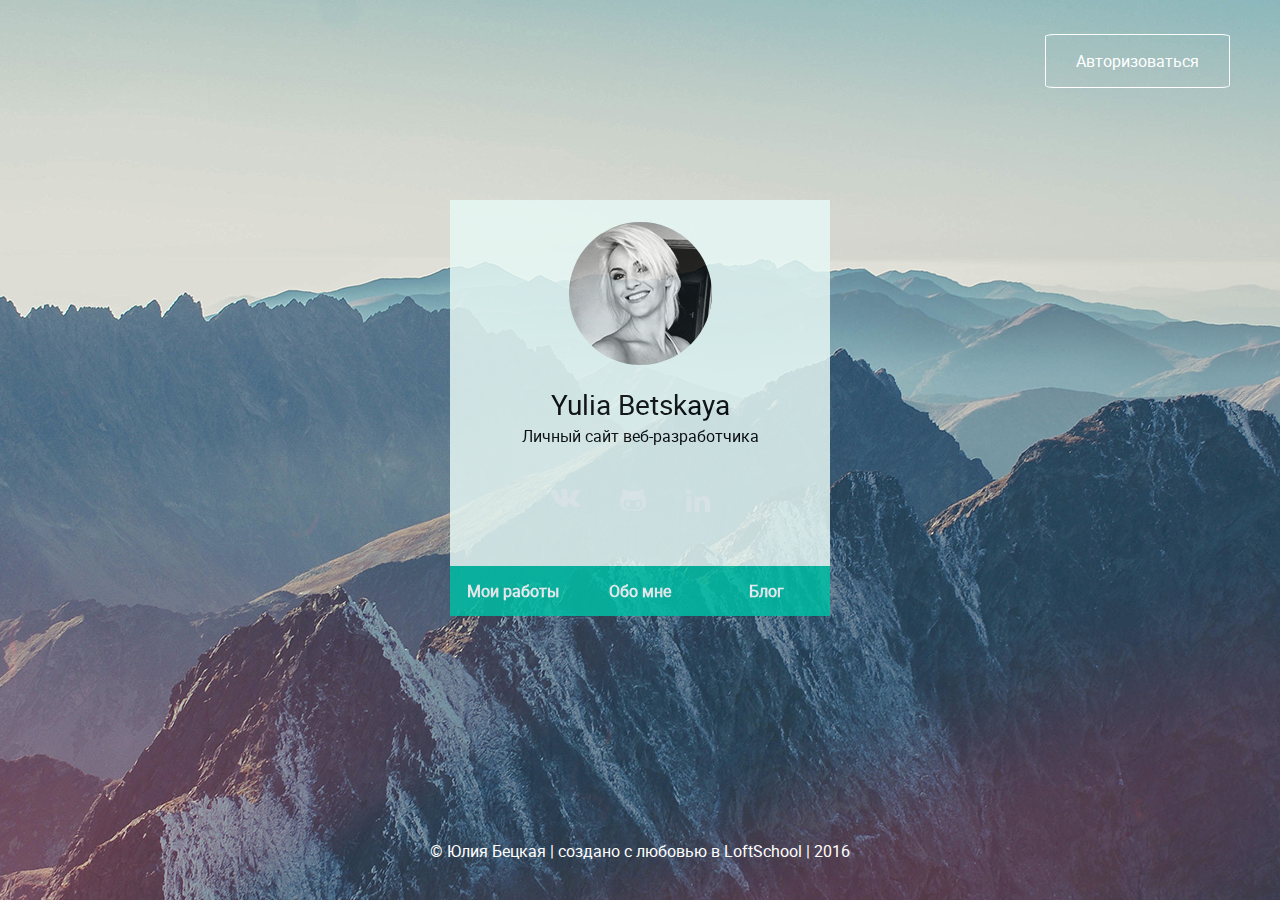
==== author.html @ c5612cf9 "Initial commit" ====
<!DOCTYPE html>
<html>
  <head>
    <meta charset="utf-8">
    <title>Author</title>
    <meta content="" name="author">
    <meta content="" name="description">
    <meta content="" name="keywords">
    <meta content="width=device-width, initial-scale=1" name="viewport">
    <meta content="ie=edge" http-equiv="x-ua-compatible">
    <link rel="stylesheet" href="assets/css/font-awesome.min.css">
    <link rel="stylesheet" href="assets/css/foundation.css">
    <link rel="stylesheet" href="assets/css/app.css">
    <link rel="stylesheet" href="assets/fonts/*.*">
    <script src="assets/js/foundation.js" defer></script>
    <script src="assets/js/app.js" defer></script><!--[if lt IE 9]>
    <script src="http://cdnjs.cloudflare.com/ajax/libs/html5shiv/3.7.2/html5shiv.min.js"></script><![endif]-->
  </head>
  <body>
    <div class="container__author">
      <div class="author__header"><a class="author__btn" href="#back">Авторизоваться</a></div>
      <div class="flip-container" ontouchstart="this.classList.toggle('hover');">
        <div class="flipper">
          <div class="front">
            <div class="user__author">
              <div class="user__author-avatar">
                <div class="user__author-pic"><img class="user__author-img" src="assets/img/ava.jpg" alt=""></div>
              </div>
              <div class="user__author-info">
                <div class="user__author-info-name">
                  <p class="user__author-name">Yulia Betskaya</p>
                </div>
                <div class="ser__author-info-custom">
                  <p>Личный сайт веб-разработчика</p>
                </div>
              </div>
            </div>
            <div class="socials__author">
              <div class="socials">
                <ul class="socials__list-header">
                  <li class="socials__item"><a class="socials__link" href="https://vk.com/kbicbka"><img class="socials__icon-vk" src="assets/css/sprite/vk.svg" alt=""></a></li>
                  <li class="socials__item"><a class="socials__link" href="https://github.com/yuliabeckaya"><img class="socials__icon-github" src="assets/css/sprite/github.svg" alt=""></a></li>
                  <li class="socials__item"><a class="socials__link" href="https://www.linkedin.com/russkiy"><img class="socials__icon-in" src="assets/css/sprite/in.svg" alt=""></a></li>
                </ul>
              </div>
            </div>
            <div id="front_btn">
              <p>
                <input type="button" value="Мои работы" onclick="works.html">
              </p>
              <p>
                <input type="button" value="Обо мне" onclick="hompage.html">
              </p>
              <p>
                <input type="button" value="Блог" onclick="blog.html">
              </p>
            </div>
          </div>
          <div class="back">
            <div class="clr">
              <div id="login">
                <form action="javascript:void(0);" method="get">
                  <fieldset class="clearfix">
                    <p><span class="fontawesome-user"></span>
                      <input type="text" value="Логин" onblur="if(this.value == '') this.value = 'Логин'" onfocus="if(this.value == 'Логин') this.value = ''" required="">
                    </p>
                    <p><span class="fontawesome-key"></span>
                      <input type="password" value="Пароль" onblur="if(this.value == '') this.value = 'Пароль'" onfocus="if(this.value == 'Пароль') this.value = ''" required="">
                    </p>
                  </fieldset>
                </form>
              </div>
            </div>
            <div id="back_btn">
              <p><a class="back_btn" href="homepage.html">На главную</a></p>
              <p>
                <input type="submit" value="Войти">
              </p>
            </div>
          </div>
        </div>
      </div>
    </div>
    <div class="footer__author">
      <p>© Юлия Бецкая | создано с любовью в LoftSchool | 2016</p>
    </div>
  </body>
</html>
---- assets/css/app.css ----
@charset "UTF-8";
@import url(http://weloveiconfonts.com/api/?family=fontawesome);
@import url(http://weloveiconfonts.com/api/?family=fontawesome);
body {
  margin: 0; }

[class*="fontawesome-"]:before {
  font-family: 'FontAwesome', sans-serif; }

.triangle__left:after, .navigation-item:after, .socials__item:after, .triangle__left:before, .navigation-item:before, .socials__item:before {
  content: "";
  display: table; }

.triangle__left:after, .navigation-item:after, .socials__item:after {
  clear: both; }

html {
  font-size: 16px; }

* {
  margin: 0;
  padding: 0; }

body {
  font-family: "bernier_regularregular", sans-serif;
  -webkit-font-smoothing: antialiased;
  line-height: 1.42;
  background: #efeee9; }

html, body {
  width: 100%;
  height: 100%; }

.wrapper {
  min-height: 100%;
  overflow: hidden;
  position: relative;
  -webkit-box-flex: 1;
      -ms-flex: 1 0 auto;
          flex: 1 0 auto;
  margin: 0 auto; }

.wrapper:after {
  content: "";
  height: 180px;
  display: block; }

.content {
  -webkit-box-flex: 1;
      -ms-flex: 1 0 auto;
          flex: 1 0 auto; }

.footer {
  -webkit-box-flex: 0;
      -ms-flex: 0 0 auto;
          flex: 0 0 auto; }

.container {
  width: 1800px;
  margin: 0 auto; }

h1, h2 {
  font-weight: normal;
  margin: 0;
  text-align: center; }

h1 {
  font-family: 'bernier_regularregular';
  font-size: 63px; }

h2 {
  font-family: 'bernier_regularregular';
  font-size: 35px; }

h3 {
  font-family: 'robotomedium';
  font-size: 28px;
  font-weight: normal;
  margin: 0; }

p {
  font-family: 'robotoregular';
  font-size: 16px;
  margin-top: 0; }

ul {
  padding: 0;
  margin: 0; }

li {
  list-style: none; }

[class*="fontawesome-"]:before {
  font-family: 'FontAwesome', sans-serif; }

.triangle__left:after, .navigation-item:after, .socials__item:after, .triangle__left:before, .navigation-item:before, .socials__item:before {
  content: "";
  display: table; }

.triangle__left:after, .navigation-item:after, .socials__item:after {
  clear: both; }

.container {
  position: relative;
  max-width: 1800px; }

.header {
  height: 600px;
  background-image: url("bg_about.png");
  background-position: center;
  background-size: cover; }

.bg__header {
  position: absolute;
  margin: 5% 0 0 20%; }

.header__right, .header__left {
  width: 50%;
  float: left; }

.header__items {
  padding: 30px 30px 0 30px;
  margin-bottom: 120px; }

.header__right {
  text-align: right; }

.user {
  text-align: center;
  left: 0;
  vertical-align: middle;
  margin-bottom: 130px; }

.user__avatar {
  display: inline-block;
  vertical-align: middle;
  height: 143px;
  width: 143px;
  background-color: #fff;
  border-radius: 50%;
  -webkit-border-radius: 50%;
  -moz-border-radius: 50%;
  overflow: hidden;
  margin-bottom: 20px; }

.user__avatar-pic {
  display: block; }

.user__info-name {
  font-size: 35px;
  color: #fff;
  font-family: 'robotomedium'; }

.user__info-custom {
  font-size: 16px;
  color: #fff; }

.arrow__down {
  text-align: center; }

.user__name {
  display: inline-block;
  vertical-align: middle;
  max-width: 15.625rem; }

.triangle {
  height: 160px;
  margin-top: -96px; }

.triangle__left {
  width: 0;
  height: 0;
  border-style: solid;
  border-width: 160px 0 0 960px;
  border-color: transparent transparent transparent #efeee9;
  float: left; }

.triangle__right {
  width: 0;
  height: 0;
  border-style: solid;
  border-width: 0 0 160px 960px;
  border-color: transparent transparent #efeee9 transparent;
  margin-left: 50%; }

footer {
  height: 140px;
  background-color: #373e42;
  margin-top: -140px; }

.footer__up {
  height: 75px; }

.navigation-item {
  font-size: 16px;
  float: left;
  padding: 20px;
  font-family: 'robotomedium'; }

.navigation-link {
  text-decoration: none;
  color: #fff; }
  .navigation-link:hover {
    color: #009688; }

.copyright {
  line-height: 16px;
  color: #d7dada;
  position: absolute;
  left: 0;
  top: 18px; }

.icons {
  text-align: right; }

.footer__text {
  color: #fff;
  font-size: 16px;
  padding-top: 30px;
  opacity: .5; }

.footer__text-left {
  text-align: left;
  width: 50%;
  display: inline-block; }

.footer__text-right {
  text-align: right;
  width: 50%;
  display: inline-block;
  float: right; }

@font-face {
  font-family: 'bernier_regularregular';
  src: url("bernierregular-regular-webfont.woff2") format("woff2"), url("bernierregular-regular-webfont.woff") format("woff"), url("bernierregular-regular-webfont.svg#bernier_regularregular") format("svg");
  font-weight: normal;
  font-style: normal; }

@font-face {
  font-family: 'robotomedium';
  src: url("roboto-medium-webfont.woff2") format("woff2"), url("roboto-medium-webfont.woff") format("woff"), url("roboto-medium-webfont.svg#robotomedium") format("svg");
  font-weight: normal;
  font-style: normal; }

@font-face {
  font-family: 'robotomedium_italic';
  src: url("roboto-mediumitalic-webfont.woff2") format("woff2"), url("roboto-mediumitalic-webfont.woff") format("woff"), url("roboto-mediumitalic-webfont.svg#robotomedium_italic") format("svg");
  font-weight: normal;
  font-style: normal; }

@font-face {
  font-family: 'robotoregular';
  src: url("roboto-regular-webfont.woff2") format("woff2"), url("roboto-regular-webfont.woff") format("woff"), url("roboto-regular-webfont.svg#robotoregular") format("svg");
  font-weight: normal;
  font-style: normal; }

@font-face {
  font-family: 'fontawesomeregular';
  src: url("fontawesome-webfont.woff2") format("woff2"), url("fontawesome-webfont.woff") format("woff"), url("fontawesome-webfont.svg#fontawesomeregular") format("svg");
  font-weight: normal;
  font-style: normal; }

.author__wrapper {
  position: absolute;
  top: 0;
  left: 0;
  right: 0;
  bottom: 0;
  min-width: 0;
  text-align: center; }
  .author__wrapper:after {
    content: "";
    display: inline-block;
    vertical-align: middle;
    height: 100%;
    width: 0; }

.author {
  overflow: hidden;
  border-radius: 20px;
  padding-top: 5.625rem;
  background: #fff; }

.author__info {
  vertical-align: middle;
  display: inline-block;
  width: 18.75rem;
  text-align: center;
  position: relative; }

.author__avatar {
  width: 8.75rem;
  height: 8.75rem;
  border-radius: 50%;
  overflow: hidden;
  border: 2px solid #d6d6d6;
  display: block;
  position: absolute;
  left: 50%;
  margin-left: -4.375rem;
  margin-top: -4.375rem; }
  .author__avatar img {
    max-width: 100%;
    max-height: 100%; }

.author__info-name {
  padding: 0 3.125rem;
  margin-bottom: 1.25rem;
  font-size: 1.3125rem; }

.author__btn {
  padding: 1.25rem 0;
  text-align: center; }

.author__avatar {
  display: inline-block;
  padding: 0.625rem 0.9375rem;
  border: 3px solid #fff;
  color: #fff;
  text-decoration: none;
  border-radius: 50px;
  font-size: 1rem; }

.about {
  display: -webkit-box;
  display: -ms-flexbox;
  display: flex;
  -ms-flex-flow: row wrap;
      flex-flow: row wrap;
  -webkit-box-pack: center;
      -ms-flex-pack: center;
          justify-content: center;
  -webkit-box-align: strech;
      -ms-flex-align: strech;
          align-items: strech;
  height: 830px;
  padding-top: 20px; }

.about__left, .about__right {
  width: 50%;
  display: -webkit-box;
  display: -ms-flexbox;
  display: flex;
  -ms-flex-flow: row wrap;
      flex-flow: row wrap;
  -webkit-box-pack: center;
      -ms-flex-pack: center;
          justify-content: center;
  -webkit-box-align: strech;
      -ms-flex-align: strech;
          align-items: strech; }

.about__me, .about__item {
  -ms-flex-line-pack: start;
      align-content: flex-start;
  width: 50%; }

.about__me-foto {
  width: 443px;
  height: 390px;
  background-image: url("foto.jpg");
  background-position: center;
  background-size: cover; }

.skills {
  width: 100%;
  padding-left: 36px; }

.text {
  margin-top: 50px;
  padding-bottom: 70px; }

.frontend_item {
  display: inline-block;
  padding: 20px; }

.frontend {
  padding-left: 50px; }

.g-circles {
  fill: none;
  stroke-width: 15; }

.sector {
  stroke-dasharray: 0 722;
  -webkit-transition: all 1s;
  transition: all 1s; }

.g-circles:hover .sector {
  stroke-dasharray: 150 283; }

.content__works {
  display: -webkit-box;
  display: -ms-flexbox;
  display: flex;
  -webkit-box-orient: horizontal;
  -webkit-box-direction: normal;
      -ms-flex-direction: row;
          flex-direction: row;
  -webkit-box-pack: center;
      -ms-flex-pack: center;
          justify-content: center;
  -webkit-box-align: start;
      -ms-flex-align: start;
          align-items: flex-start;
  -ms-flex-wrap: wrap;
      flex-wrap: wrap;
  height: 940px; }

.content__works-left, .content__works-right {
  width: 50%;
  text-align: center;
  position: relative; }

.content__works-info {
  text-align: center;
  width: 430px;
  margin-top: 270px;
  position: absolute;
  margin-left: 30%; }

.content__works-info-skills, .content__works-info-btn {
  padding: 20px 0 20px 0; }

.btn {
  font-family: 'robotomedium';
  text-decoration: none;
  color: #fff;
  background-color: #009688;
  padding: 20px;
  border-radius: 7%; }

.content__works-right-display {
  height: 585px;
  background-size: cover;
  background-color: #EFEBE0; }

.content__works-right-controls {
  background-color: #EFEBE0; }

.content__works-right-display-img {
  height: 500px; }

.content__works-right-controls-item {
  height: 210px;
  width: 475px; }

.work-4, .work-3, .work-2 {
  height: 210px; }

.work-3 {
  display: none; }

.map {
  height: 930px;
  background-image: url(map.png);
  background-position: center;
  background-size: cover;
  padding-top: 250px; }

.contacts {
  width: 380px;
  height: 300px;
  margin: 0 auto;
  background: #e5f7f4;
  opacity: .8;
  border-radius: 3%;
  padding: 20px 0px 0px 0px; }

.contacts-text {
  margin-left: 50px; }

.contants_content {
  padding: 30px; }

.cnt-icon {
  width: 30px;
  height: 30px; }

.cnt-text {
  width: 325px;
  height: 50px;
  margin-left: 20px; }

.cnt {
  display: -webkit-box;
  display: -ms-flexbox;
  display: flex;
  -ms-flex-flow: row nowrap;
      flex-flow: row nowrap; }

.triangle__blog {
  background-color: #009688;
  background-image: url("sprite/blog_header.svg");
  background-repeat: no-repeat;
  background-position: 50% 50%;
  height: 160px;
  margin: 0 auto; }

.user__blog {
  text-align: center;
  left: 0;
  vertical-align: middle;
  margin-bottom: 112px; }

.maincontainer__blog {
  width: 80%;
  height: 100%;
  margin: 0 auto; }

.container__blog {
  margin: 0 auto;
  display: -webkit-box;
  display: -ms-flexbox;
  display: flex;
  -webkit-box-orient: horizontal;
  -webkit-box-direction: normal;
      -ms-flex-direction: row;
          flex-direction: row;
  -ms-flex-wrap: wrap;
      flex-wrap: wrap; }

.navigation__blog, .sidebar {
  display: -webkit-box;
  display: -ms-flexbox;
  display: flex;
  -webkit-box-orient: vertical;
  -webkit-box-direction: normal;
      -ms-flex-direction: column;
          flex-direction: column;
  -ms-flex-wrap: nowrap;
      flex-wrap: nowrap; }

.sidebar {
  width: 20%; }

.navigation__blog-link {
  text-decoration: none;
  text-align: right;
  margin: 0 50px 50px 50px;
  padding: 20px;
  color: #373e42;
  font-family: 'robotoregular', sans-serif; }
  .navigation__blog-link:hover {
    border-right: 2px solid #009688; }

.blog__title, .blog__date, .blog__text {
  padding-top: 20px; }

.blog__title {
  text-align: left; }

.blog__date {
  color: #00bfa5; }

.blog {
  width: 80%; }

.menu {
  background-color: #009688;
  opacity: .5;
  height: 100%;
  text-align: center; }

.menu__item {
  padding: 50px;
  font-size: 60px;
  text-decoration: none;
  color: #fff; }

.menu__list {
  padding-top: 10%; }

.socials__list-header {
  display: inline-block;
  vertical-align: top;
  margin-left: -20px; }

.socials__item {
  display: inline-block;
  vertical-align: middle;
  float: left;
  padding: 20px; }

.socials__icon-vk:hover {
  background-image: url("sprite/vk_hover.svg"); }

.socials__icon-github:hover {
  background-image: url("sprite/github_hover.svg"); }

.socials__icon-in:hover {
  background-image: url("sprite/in_hover.svg"); }

.container__author {
  background-image: url("bg_author.png");
  height: 900px;
  background-position: center;
  background-size: cover; }

.author__header {
  height: 150px;
  text-align: right;
  padding: 50px 50px 0 0; }

.author__btn {
  width: 184px;
  height: 44px;
  border: 1px solid #fff;
  border-radius: 5%;
  font-family: 'robotoregular';
  text-decoration: none;
  color: #fff;
  padding: 15px 30px; }
  .author__btn:hover {
    color: #009688;
    border: 1px solid #009688; }

/* entire container, keeps perspective */
.flip-container {
  -webkit-perspective: 1000px;
          perspective: 1000px;
  margin: 0 auto; }

/* flip the pane when hovered */
.flip-container:hover .flipper, .flip-container.hover .flipper {
  -webkit-transform: rotateY(180deg);
          transform: rotateY(180deg); }

.flip-container, .front, .back {
  width: 380px;
  height: 410px; }

/* flip speed goes here */
.flipper {
  -webkit-transition: 0.6s;
  transition: 0.6s;
  -webkit-transform-style: preserve-3d;
          transform-style: preserve-3d;
  position: relative; }

/* hide back of pane during swap */
.front, .back {
  -webkit-backface-visibility: hidden;
          backface-visibility: hidden;
  background: #e5f7f4;
  opacity: .85;
  position: absolute;
  top: 0;
  left: 0; }

/* front pane, placed above back */
.front {
  z-index: 2;
  /* for firefox 31 */
  -webkit-transform: rotateY(0deg);
          transform: rotateY(0deg); }

.user__author {
  text-align: center;
  left: 0;
  vertical-align: middle;
  margin: 22px auto; }

.user__author-avatar {
  display: inline-block;
  vertical-align: middle;
  height: 143px;
  width: 143px;
  background-color: #fff;
  border-radius: 50%;
  -webkit-border-radius: 50%;
  -moz-border-radius: 50%;
  overflow: hidden;
  margin-bottom: 20px; }

.user__author-pic {
  display: block; }

.user__author-info-name, .user__author-info-custom {
  font-color: #373e42;
  font-family: 'robotoregular'; }

.user__author-name {
  font-size: 28px; }

.socials__author {
  text-align: center;
  margin-bottom: 28px; }

/* back, initially hidden pane */
.back {
  -webkit-transform: rotateY(180deg);
          transform: rotateY(180deg); }

input {
  border: none;
  padding: 0;
  -webkit-appearance: none;
  font-family: 'robotoregular'; }

/* ---------- LOGIN ---------- */
#login {
  margin: 114px auto;
  width: 280px; }

#login form span {
  background-color: #363b41;
  color: #fff;
  display: block;
  float: left;
  height: 50px;
  line-height: 50px;
  text-align: center;
  width: 50px; }

#login form input {
  height: 50px;
  outline: none; }

#login form input[type="text"], input[type="password"] {
  background-color: #fff;
  border-radius: 0px 3px 3px 0px;
  -moz-border-radius: 0px 3px 3px 0px;
  -webkit-border-radius: 0px 3px 3px 0px;
  margin-bottom: 1em;
  padding: 0 16px;
  width: 198px; }

#login form input:focus {
  color: #fff; }

#back_btn, #front_btn {
  display: -webkit-box;
  display: -ms-flexbox;
  display: flex;
  -ms-flex-flow: row nowrap;
      flex-flow: row nowrap; }

#front_btn input[type="button"],
#back_btn input[type="button"] {
  font-weight: bold;
  color: #fff;
  background-color: #00bfa5;
  cursor: pointer;
  width: 126.7px;
  height: 50px; }

#back_btn input[type="submit"],
#back_btn input[type="button"] {
  font-weight: bold;
  color: #fff;
  background-color: #00bfa5;
  cursor: pointer;
  width: 190px;
  height: 50px; }

#front_btn input[type="button"]:hover,
#back_btn input[type="button"]:hover,
#back_btn input[type="submit"]:hover {
  background-color: #009688; }

#login > p {
  text-align: center; }

#login > p span {
  padding-left: 5px; }

#login fieldset {
  border: none;
  margin: 0;
  padding: 0; }

.footer__author {
  height: 60px;
  margin-top: -60px;
  text-align: center;
  color: #fff; }

.reviews {
  height: 1140px;
  min-width: 900px;
  background-image: url("bg_works.png");
  background-size: cover; }

.fontawesome-quote-left {
  color: #dee0e0; }

.reviews__content {
  display: -webkit-box;
  display: -ms-flexbox;
  display: flex;
  -ms-flex-flow: row wrap;
      flex-flow: row wrap;
  -webkit-box-pack: center;
      -ms-flex-pack: center;
          justify-content: center;
  margin: 50px 0; }

.reviews-left, .reviews-right {
  width: 400px;
  margin: 0 20px; }

.review__author {
  display: -webkit-box;
  display: -ms-flexbox;
  display: flex;
  -ms-flex-flow: row nowrap;
      flex-flow: row nowrap; }

.review__author-img {
  display: inline-block;
  vertical-align: middle;
  height: 43px;
  width: 43px;
  background-color: #fff;
  border-radius: 50%;
  -webkit-border-radius: 50%;
  -moz-border-radius: 50%;
  overflow: hidden;
  margin-bottom: 20px; }

.contact__form__wrapper {
  width: 380px;
  height: 436px;
  margin: 0 auto;
  top: 0;
  left: 0;
  overflow: hidden;
  border-radius: 10px;
  position: relative; }

.contact__form-blur {
  width: 100%;
  height: 100%;
  background-image: url("bg_works.png");
  -webkit-filter: blur(20px);
          filter: blur(20px); }

.contact__form {
  width: 380px;
  height: 436px;
  margin: -436px auto;
  top: 0;
  left: 0;
  overflow: hidden;
  border-radius: 10px;
  position: relative; }

.contacts__btn {
  margin: 0 auto; }

/* Стили формы */
#application {
  width: 340px;
  margin: 0 auto; }

/*Стили полей для ввода*/
#applicationName, #applicationEmail {
  width: 94%;
  height: 50px;
  background-color: #fff;
  margin-top: 25px;
  border: 1px solid #fff;
  border-radius: 5%;
  -webkit-border-radius: 5%;
  -moz-border-radius: 5%;
  color: #373e42;
  font-family: 'robotoregular';
  padding-left: 25px; }

textarea {
  width: 94%;
  height: 106px;
  background-color: #fff;
  margin: 25px 0 25px 0;
  padding: 20px 0 0 25px;
  border: 1px solid #fff;
  border-radius: 5%;
  -webkit-border-radius: 5%;
  -moz-border-radius: 5%;
  color: #373e42;
  font-family: 'robotoregular'; }

/*Стили полей при клике по ним*/
/*Стили текста, выводящегося в placeholder*/
::-webkit-input-placeholder {
  color: #373e42;
  font-family: 'robotoregular', sans-serif;
  text-shadow: 0 1px 1px rgba(0, 0, 0, 0.3); }

::-moz-placeholder {
  color: #373e42;
  font-family: 'robotoregular', sans-serif;
  text-shadow: 0 1px 1px rgba(0, 0, 0, 0.3); }

/* Firefox 19+ */
:-moz-placeholder {
  color: #373e42;
  font-family: 'robotoregular', sans-serif;
  text-shadow: 0 1px 1px rgba(0, 0, 0, 0.3); }

/* Firefox 18- */
:-ms-input-placeholder {
  color: #373e42;
  font-family: 'robotoregular', sans-serif;
  text-shadow: 0 1px 1px rgba(0, 0, 0, 0.3); }

::-webkit-input-placeholder {
  color: #373e42;
  text-shadow: 0 1px 1px rgba(0, 0, 0, 0.3); }

::-moz-placeholder {
  color: #373e42;
  text-shadow: 0 1px 1px rgba(0, 0, 0, 0.3); }

::placeholder {
  color: #373e42;
  text-shadow: 0 1px 1px rgba(0, 0, 0, 0.3); }

/*# sourceMappingURL=[data-uri] */
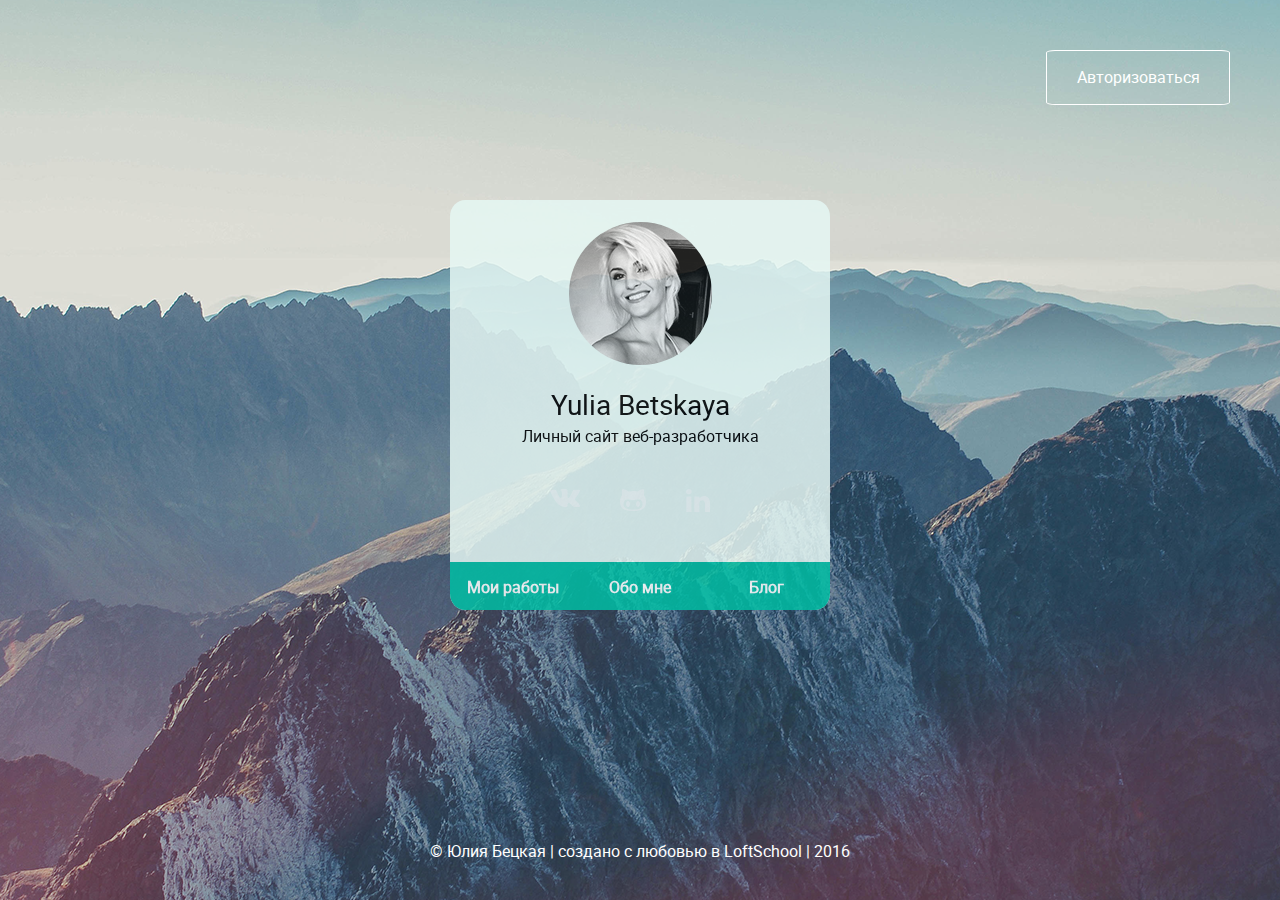
==== commit 32a665f2: "commit4" ====
--- a/author.html
+++ b/author.html
@@ -18,13 +18,15 @@
   </head>
   <body>
     <div class="container__author">
-      <div class="author__header"><a class="author__btn" href="#back">Авторизоваться</a></div>
-      <div class="flip-container" ontouchstart="this.classList.toggle('hover');">
+      <div class="author__header">
+        <button class="author__btn" onclick="document.querySelector('#flip-toggle').classList.toggle('hover');">Авторизоваться</button>
+      </div>
+      <div class="flip-container" id="flip-toggle">
         <div class="flipper">
           <div class="front">
             <div class="user__author">
               <div class="user__author-avatar">
-                <div class="user__author-pic"><img class="user__author-img" src="assets/img/ava.jpg" alt=""></div>
+                <div class="user__author-pic"><img class="user__author-img" src="assets/css/img/ava.jpg" alt=""></div>
               </div>
               <div class="user__author-info">
                 <div class="user__author-info-name">
@@ -46,13 +48,13 @@
             </div>
             <div id="front_btn">
               <p>
-                <input type="button" value="Мои работы" onclick="works.html">
+                <input type="button" value="Мои работы" onclick="parent.location='works.html'">
               </p>
               <p>
-                <input type="button" value="Обо мне" onclick="hompage.html">
+                <input type="button" value="Обо мне" onclick="parent.location='index.html'">
               </p>
               <p>
-                <input type="button" value="Блог" onclick="blog.html">
+                <input type="button" value="Блог" onclick="parent.location='blog.html'">
               </p>
             </div>
           </div>
@@ -72,7 +74,9 @@
               </div>
             </div>
             <div id="back_btn">
-              <p><a class="back_btn" href="homepage.html">На главную</a></p>
+              <p>
+                <input type="button" value="Главная" onclick="parent.location='index.html'">
+              </p>
               <p>
                 <input type="submit" value="Войти">
               </p>
--- a/assets/css/app.css
+++ b/assets/css/app.css
@@ -106,7 +106,7 @@
 
 .header {
   height: 600px;
-  background-image: url("bg_about.png");
+  background-image: url("img/bg_about.png");
   background-position: center;
   background-size: cover; }
 
@@ -216,7 +216,6 @@
 .footer__text {
   color: #fff;
   font-size: 16px;
-  padding-top: 30px;
   opacity: .5; }
 
 .footer__text-left {
@@ -232,31 +231,31 @@
 
 @font-face {
   font-family: 'bernier_regularregular';
-  src: url("bernierregular-regular-webfont.woff2") format("woff2"), url("bernierregular-regular-webfont.woff") format("woff"), url("bernierregular-regular-webfont.svg#bernier_regularregular") format("svg");
+  src: url("fonts/bernierregular-regular-webfont.woff2") format("woff2"), url("fonts/bernierregular-regular-webfont.woff") format("woff"), url("fonts/bernierregular-regular-webfont.svg#bernier_regularregular") format("svg");
   font-weight: normal;
   font-style: normal; }
 
 @font-face {
   font-family: 'robotomedium';
-  src: url("roboto-medium-webfont.woff2") format("woff2"), url("roboto-medium-webfont.woff") format("woff"), url("roboto-medium-webfont.svg#robotomedium") format("svg");
+  src: url("fonts/roboto-medium-webfont.woff2") format("woff2"), url("fonts/roboto-medium-webfont.woff") format("woff"), url("fonts/roboto-medium-webfont.svg#robotomedium") format("svg");
   font-weight: normal;
   font-style: normal; }
 
 @font-face {
   font-family: 'robotomedium_italic';
-  src: url("roboto-mediumitalic-webfont.woff2") format("woff2"), url("roboto-mediumitalic-webfont.woff") format("woff"), url("roboto-mediumitalic-webfont.svg#robotomedium_italic") format("svg");
+  src: url("fonts/roboto-mediumitalic-webfont.woff2") format("woff2"), url("fonts/roboto-mediumitalic-webfont.woff") format("woff"), url("fonts/roboto-mediumitalic-webfont.svg#robotomedium_italic") format("svg");
   font-weight: normal;
   font-style: normal; }
 
 @font-face {
   font-family: 'robotoregular';
-  src: url("roboto-regular-webfont.woff2") format("woff2"), url("roboto-regular-webfont.woff") format("woff"), url("roboto-regular-webfont.svg#robotoregular") format("svg");
+  src: url("fonts/roboto-regular-webfont.woff2") format("woff2"), url("fonts/roboto-regular-webfont.woff") format("woff"), url("fonts/roboto-regular-webfont.svg#robotoregular") format("svg");
   font-weight: normal;
   font-style: normal; }
 
 @font-face {
   font-family: 'fontawesomeregular';
-  src: url("fontawesome-webfont.woff2") format("woff2"), url("fontawesome-webfont.woff") format("woff"), url("fontawesome-webfont.svg#fontawesomeregular") format("svg");
+  src: url("fonts/fontawesome-webfont.woff2") format("woff2"), url("fonts/fontawesome-webfont.woff") format("woff"), url("fonts/fontawesome-webfont.svg#fontawesomeregular") format("svg");
   font-weight: normal;
   font-style: normal; }
 
@@ -358,7 +357,7 @@
 .about__me-foto {
   width: 443px;
   height: 390px;
-  background-image: url("foto.jpg");
+  background-image: url("img/foto.jpg");
   background-position: center;
   background-size: cover; }
 
@@ -367,8 +366,8 @@
   padding-left: 36px; }
 
 .text {
-  margin-top: 50px;
-  padding-bottom: 70px; }
+  margin: 50px 30px 70px 0;
+  text-align: left; }
 
 .frontend_item {
   display: inline-block;
@@ -453,7 +452,7 @@
 
 .map {
   height: 930px;
-  background-image: url(map.png);
+  background-image: url(img/map.png);
   background-position: center;
   background-size: cover;
   padding-top: 250px; }
@@ -488,6 +487,11 @@
   display: flex;
   -ms-flex-flow: row nowrap;
       flex-flow: row nowrap; }
+
+.bg__header-blog {
+  position: absolute;
+  margin: 15% 0 0 42%;
+  opacity: 0.2; }
 
 .triangle__blog {
   background-color: #009688;
@@ -556,20 +560,164 @@
 .blog {
   width: 80%; }
 
-.menu {
-  background-color: #009688;
-  opacity: .5;
+.button_container {
+  position: fixed;
+  top: 5%;
+  right: 2%;
+  height: 37px;
+  width: 40px;
+  cursor: pointer;
+  z-index: 100;
+  -webkit-transition: opacity .25s ease;
+  transition: opacity .25s ease;
+  color: #fff; }
+  .button_container:hover {
+    opacity: .7; }
+  .button_container.active .top {
+    -webkit-transform: translateY(10px) translateX(0) rotate(45deg);
+        -ms-transform: translateY(10px) translateX(0) rotate(45deg);
+            transform: translateY(10px) translateX(0) rotate(45deg);
+    background: #fff; }
+  .button_container.active .middle {
+    opacity: 0;
+    background: #fff; }
+  .button_container.active .bottom {
+    -webkit-transform: translateY(-10px) translateX(0) rotate(-45deg);
+        -ms-transform: translateY(-10px) translateX(0) rotate(-45deg);
+            transform: translateY(-10px) translateX(0) rotate(-45deg);
+    background: #fff; }
+  .button_container span {
+    background: #fff;
+    border: none;
+    height: 5px;
+    width: 100%;
+    position: absolute;
+    top: 0px;
+    left: 0;
+    -webkit-transition: all .35s ease;
+    transition: all .35s ease;
+    cursor: pointer;
+    border-radius: 16%; }
+    .button_container span:nth-of-type(2) {
+      top: 10px; }
+    .button_container span:nth-of-type(3) {
+      top: 20px; }
+
+.overlay {
+  position: fixed;
+  top: 0;
+  left: 0;
+  width: 100%;
   height: 100%;
-  text-align: center; }
-
-.menu__item {
-  padding: 50px;
-  font-size: 60px;
-  text-decoration: none;
-  color: #fff; }
-
-.menu__list {
-  padding-top: 10%; }
+  opacity: 1;
+  visibility: hidden;
+  -webkit-transition: opacity .35s, visibility .35s, width .35s;
+  transition: opacity .35s, visibility .35s, width .35s;
+  z-index: 50; }
+  .overlay:before {
+    content: '';
+    background: #00bfa5;
+    left: -55%;
+    top: 0;
+    width: 50%;
+    height: 100%;
+    position: absolute;
+    -webkit-transition: left .35s ease;
+    transition: left .35s ease; }
+  .overlay:after {
+    content: '';
+    background: #00bfa5;
+    right: -55%;
+    top: 0;
+    width: 50%;
+    height: 100%;
+    position: absolute;
+    -webkit-transition: all .35s ease;
+    transition: all .35s ease; }
+  .overlay.open {
+    opacity: .9;
+    visibility: visible;
+    height: 100%; }
+    .overlay.open:before {
+      left: 0; }
+    .overlay.open:after {
+      right: 0; }
+    .overlay.open li {
+      -webkit-animation: fadeInRight .5s ease forwards;
+              animation: fadeInRight .5s ease forwards;
+      -webkit-animation-delay: .35s;
+              animation-delay: .35s; }
+      .overlay.open li:nth-of-type(2) {
+        -webkit-animation-delay: .45s;
+                animation-delay: .45s; }
+      .overlay.open li:nth-of-type(3) {
+        -webkit-animation-delay: .55s;
+                animation-delay: .55s; }
+      .overlay.open li:nth-of-type(4) {
+        -webkit-animation-delay: .65s;
+                animation-delay: .65s; }
+  .overlay nav {
+    position: relative;
+    height: 70%;
+    top: 50%;
+    -webkit-transform: translateY(-50%);
+        -ms-transform: translateY(-50%);
+            transform: translateY(-50%);
+    font-size: 50px;
+    font-weight: 400;
+    text-align: center;
+    z-index: 100; }
+  .overlay ul {
+    list-style: none;
+    padding: 0;
+    margin: 0 auto;
+    display: inline-block;
+    position: relative;
+    height: 100%; }
+    .overlay ul li {
+      display: block;
+      height: 25%;
+      height: calc(100% / 4);
+      min-height: 50px;
+      position: relative;
+      opacity: 0; }
+      .overlay ul li a {
+        display: block;
+        position: relative;
+        color: #fff;
+        text-decoration: none;
+        overflow: hidden; }
+        .overlay ul li a:hover:after, .overlay ul li a:focus:after, .overlay ul li a:active:after {
+          width: 100%; }
+        .overlay ul li a:after {
+          content: '';
+          position: absolute;
+          bottom: 0;
+          left: 50%;
+          width: 0%;
+          -webkit-transform: translateX(-50%);
+              -ms-transform: translateX(-50%);
+                  transform: translateX(-50%);
+          height: 3px;
+          background: #fff;
+          -webkit-transition: .35s;
+          transition: .35s; }
+
+@-webkit-keyframes fadeInRight {
+  0% {
+    opacity: 0;
+    left: 20%; }
+  100% {
+    opacity: 1;
+    left: 0; } }
+
+@keyframes fadeInRight {
+  0% {
+    opacity: 0;
+    left: 20%; }
+  100% {
+    opacity: 1;
+    left: 0; } }
 
 .socials__list-header {
   display: inline-block;
@@ -592,7 +740,7 @@
   background-image: url("sprite/in_hover.svg"); }
 
 .container__author {
-  background-image: url("bg_author.png");
+  background-image: url("img/bg_author.png");
   height: 900px;
   background-position: center;
   background-size: cover; }
@@ -604,7 +752,7 @@
 
 .author__btn {
   width: 184px;
-  height: 44px;
+  background: none;
   border: 1px solid #fff;
   border-radius: 5%;
   font-family: 'robotoregular';
@@ -612,8 +760,8 @@
   color: #fff;
   padding: 15px 30px; }
   .author__btn:hover {
-    color: #009688;
-    border: 1px solid #009688; }
+    color: #00bfa5;
+    background-color: #FFF; }
 
 /* entire container, keeps perspective */
 .flip-container {
@@ -646,7 +794,9 @@
   opacity: .85;
   position: absolute;
   top: 0;
-  left: 0; }
+  left: 0;
+  border-radius: 4%;
+  overflow: hidden; }
 
 /* front pane, placed above back */
 .front {
@@ -685,7 +835,7 @@
 
 .socials__author {
   text-align: center;
-  margin-bottom: 28px; }
+  margin-bottom: 24px; }
 
 /* back, initially hidden pane */
 .back {
@@ -779,7 +929,7 @@
 .reviews {
   height: 1140px;
   min-width: 900px;
-  background-image: url("bg_works.png");
+  background-image: url("img/bg_works.png");
   background-size: cover; }
 
 .fontawesome-quote-left {
@@ -832,7 +982,7 @@
 .contact__form-blur {
   width: 100%;
   height: 100%;
-  background-image: url("bg_works.png");
+  background-image: url("img/bg_works.png");
   -webkit-filter: blur(20px);
           filter: blur(20px); }
 
@@ -917,4 +1067,4 @@
   color: #373e42;
   text-shadow: 0 1px 1px rgba(0, 0, 0, 0.3); }
 
-/*# sourceMappingURL=[data-uri] */
+/*# sourceMappingURL=[data-uri] */
